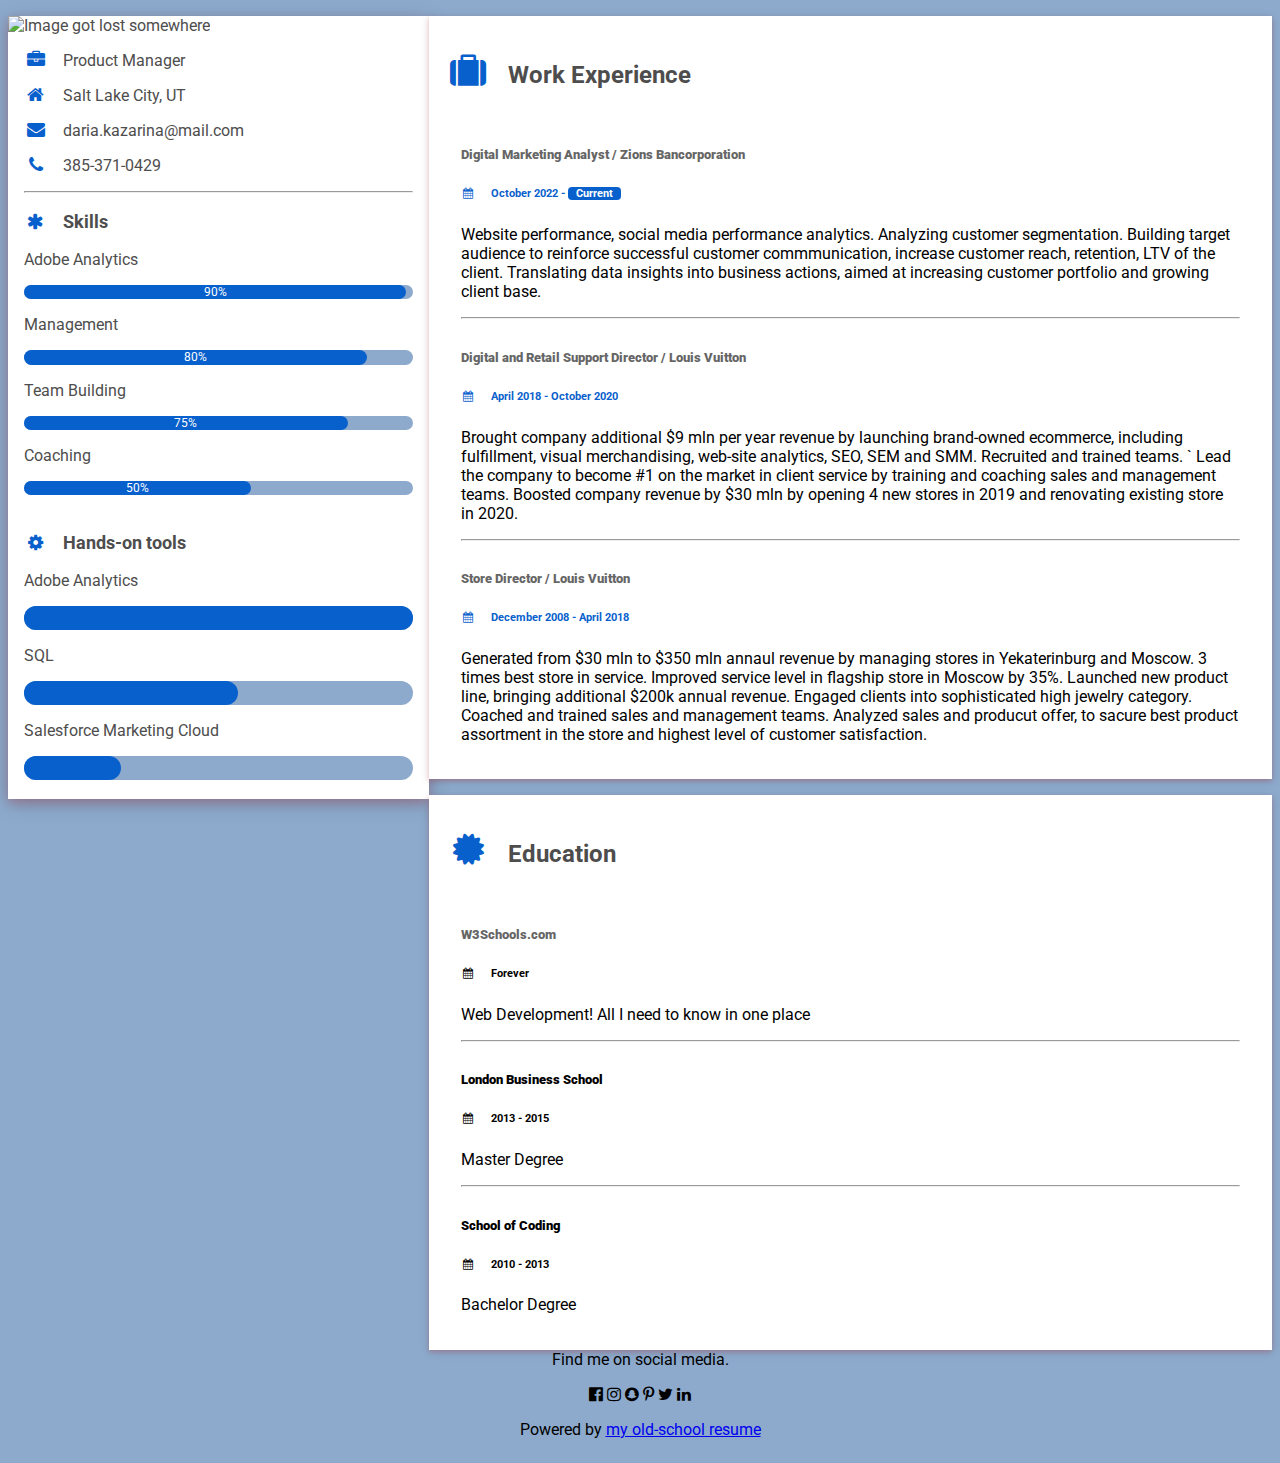
==== index.html @ 9529e6a9 "Rename Resume_DK.html to index.html" ====
<!DOCTYPE html>
<html>

<head>
  <title>Daria Kazarina Resume</title>
  <meta charset="UTF-8">
  <meta name="viewport" content="width=device-width, initial-scale=1">
  <!-- <link rel="stylesheet" href="https://www.w3schools.com/w3css/4/w3.css"> -->
  <link rel="stylesheet" href="test.css">
  <!-- <link rel="stylesheet" href="Resume_DK_style.css"> -->
  <link rel="preconnect" href="https://fonts.googleapis.com">
  <link rel="preconnect" href="https://fonts.gstatic.com" crossorigin>
  <link href="https://fonts.googleapis.com/css2?family=Roboto&family=Tilt+Warp&display=swap" rel="stylesheet">
  <link rel="stylesheet" href="https://cdnjs.cloudflare.com/ajax/libs/font-awesome/4.7.0/css/font-awesome.min.css">
  <style>
    html,
    body,
    h1,
    h2,
    h3,
    h4,
    h5,
    h6 {
      font-family: "Roboto", sans-serif
    }
  </style>
</head>

<body class="dk-light-grey">

  <!-- Page Container -->
  <div class="dk-content dk-margin-top" style="max-width:1400px;">

    <!-- The Grid -->
    <div class="dk-row-padding">

      <!-- Left Column -->
      <div class="dk-third">

        <div class="dk-white dk-text-grey dk-card-4">
          <div class="dk-display-container">
            <img src="IMG_7464.jpg" style="width:100%" alt="Image got lost somewhere">
            <div class="dk-display-bottomleft dk-container">
              <h2 class='header'> Daria Kazarina</h2>
            </div>
          </div>
          <div class="dk-container">
            <p><i class="fa fa-briefcase fa-fw dk-margin-right dk-large dk-text-blue"></i>Product Manager</p>
            <p><i class="fa fa-home fa-fw dk-margin-right dk-large dk-text-blue"></i>Salt Lake City, UT</p>
            <p><i class="fa fa-envelope fa-fw dk-margin-right dk-large dk-text-blue"></i>daria.kazarina@mail.com</p>
            <p><i class="fa fa-phone fa-fw dk-margin-right dk-large dk-text-blue"></i>385-371-0429</p>
            <hr>

            <p class="dk-large"><b><i class="fa fa-asterisk fa-fw dk-margin-right dk-text-blue"></i>Skills</b></p>
            <p>Adobe Analytics</p>
            <div class="dk-light-grey dk-round-xlarge dk-small">
              <div class="dk-container dk-center dk-round-xlarge dk-blue" style="width:90%">90%</div>
            </div>
            <p>Management</p>
            <div class="dk-light-grey dk-round-xlarge dk-small">
              <div class="dk-container dk-center dk-round-xlarge dk-blue" style="width:80%">
                <div class="dk-center dk-text-white">80%</div>
              </div>
            </div>
            <p>Team Building</p>
            <div class="dk-light-grey dk-round-xlarge dk-small">
              <div class="dk-container dk-center dk-round-xlarge dk-blue" style="width:75%">75%</div>
            </div>
            <p>Coaching</p>
            <div class="dk-light-grey dk-round-xlarge dk-small">
              <div class="dk-container dk-center dk-round-xlarge dk-blue" style="width:50%">50%</div>
            </div>
            <br>

            <p class="dk-large"><b><i class="fa fa-gear fa-fw dk-margin-right dk-text-blue"></i>Hands-on tools</b></p>
            <p>Adobe Analytics</p>
            <div class="dk-light-grey dk-round-xlarge">
              <div class="dk-round-xlarge dk-blue" style="height:24px;width:100%"></div>
            </div>
            <p>SQL</p>
            <div class="dk-light-grey dk-round-xlarge">
              <div class="dk-round-xlarge dk-blue" style="height:24px;width:55%"></div>
            </div>
            <p>Salesforce Marketing Cloud</p>
            <div class="dk-light-grey dk-round-xlarge">
              <div class="dk-round-xlarge dk-blue" style="height:24px;width:25%"></div>
            </div>
            <br>
          </div>
        </div><br>

        <!-- End Left Column -->
      </div>

      <!-- Right Column -->
      <div class="dk-twothird">

        <div class="dk-container dk-card dk-white dk-margin-bottom">
          <h2 class="dk-text-grey dk-padding-16">
            <i class="fa fa-suitcase fa-fw dk-margin-right dk-xxlarge dk-text-blue"></i>Work Experience</h2>
          <div class="dk-container">
            <h5 class="dk-opacity"><b>Digital Marketing Analyst / Zions Bancorporation</b></h5>
            <h6 class="dk-text-blue"><i class="fa fa-calendar fa-fw dk-margin-right"></i>October 2022 - <span
                class="dk-tag dk-blue dk-round">Current</span></h6>
            <p>Website performance, social media performance analytics. Analyzing customer segmentation. Building target audience
              to reinforce successful customer commmunication, increase customer reach, retention, LTV of the client. Translating
              data insights into business actions, aimed at increasing customer portfolio and growing client base. 
            </p>
            <hr>
          </div>
          <div class="dk-container">
            <h5 class="dk-opacity"><b>Digital and Retail Support Director / Louis Vuitton</b></h5>
            <h6 class="dk-text-blue"><i class="fa fa-calendar fa-fw dk-margin-right"></i>April 2018 - October 2020</h6>
            <p> Brought company additional $9 mln per year revenue by launching brand-owned ecommerce, including fulfillment, 
              visual merchandising, web-site analytics, SEO, SEM and SMM. Recruited and trained teams. `
              Lead the company to become #1 on the market in client service by training and coaching sales and management teams.
              Boosted company revenue by $30 mln by opening 4 new stores in 2019 and renovating existing store in 2020. 
          </p>
            <hr>
          </div>
          <div class="dk-container">
            <h5 class="dk-opacity"><b>Store Director / Louis Vuitton </b></h5>
            <h6 class="dk-text-blue"><i class="fa fa-calendar fa-fw dk-margin-right"></i>December 2008 - April 2018 </h6>
            <p> Generated from $30 mln to $350 mln annaul revenue by managing stores in Yekaterinburg and Moscow. 
              3 times best store in service. Improved service level in flagship store in Moscow by 35%. Launched new product line, 
            bringing additional $200k annual revenue. Engaged clients into sophisticated high jewelry category. Coached and 
          trained sales and management teams. Analyzed sales and producut offer, to sacure best product assortment in the store 
        and highest level of customer satisfaction. </p><br>
          </div>
        </div>

        <div class="dk-container dk-card dk-white">
          <h2 class="dk-text-grey dk-padding-16"><i
              class="fa fa-certificate fa-fw dk-margin-right dk-xxlarge dk-text-blue"></i>Education</h2>
          <div class="dk-container">
            <h5 class="dk-opacity"><b>W3Schools.com</b></h5>
            <h6 class="w3-text-teal"><i class="fa fa-calendar fa-fw dk-margin-right"></i>Forever</h6>
            <p>Web Development! All I need to know in one place</p>
            <hr>
          </div>
          <div class="dk-container">
            <h5 class="w3-opacity"><b>London Business School</b></h5>
            <h6 class="w3-text-teal"><i class="fa fa-calendar fa-fw dk-margin-right"></i>2013 - 2015</h6>
            <p>Master Degree</p>
            <hr>
          </div>
          <div class="dk-container">
            <h5 class="w3-opacity"><b>School of Coding</b></h5>
            <h6 class="w3-text-teal"><i class="fa fa-calendar fa-fw dk-margin-right"></i>2010 - 2013</h6>
            <p>Bachelor Degree</p><br>
          </div>
        </div>

        <!-- End Right Column -->
      </div>

      <!-- End Grid -->
    </div>

    <!-- End Page Container -->
  </div>

  <footer class="dk-container w3-teal dk-center w3-margin-top">
    <p>Find me on social media.</p>
    <i class="fa fa-facebook-official w3-hover-opacity"></i>
    <i class="fa fa-instagram w3-hover-opacity"></i>
    <i class="fa fa-snapchat w3-hover-opacity"></i>
    <i class="fa fa-pinterest-p w3-hover-opacity"></i>
    <i class="fa fa-twitter w3-hover-opacity"></i>
    <i class="fa fa-linkedin w3-hover-opacity"></i>
    <p>Powered by <a href="https://www.w3schools.com/w3css/default.asp" target="_blank">my old-school resume</a></p>
  </footer>

</body>

</html>
---- test.css ----
.header {
    font-family: 'Tilt Warp','Roboto', sans-serif;
    color: rgb(176, 11, 11);
    font-size: 40px;
    font-style: normal;
}

.dk-display-container {
    position: relative
}

.dk-third {
    float: left;
    width: 100%}

.dk-third {
        width: 33.33333%
    }

.dk-content {
        margin-left: auto;
        margin-right: auto
    }
.dk-display-bottomleft {
        position: absolute;
        left: 0;
        bottom: 0
    }

.dk-row-padding,
.dk-row-padding>.w3-half,
.dk-row-padding>.dk-third,
.dk-row-padding>.dk-twothird,
.dk-row-padding>.w3-threequarter,
.dk-row-padding>.w3-quarter,
.dk-row-padding>.w3-col  {
    padding: o 8px;
}
.dk-container {
    padding: 0.01em 16px
}
.dk-card-4 {
    box-shadow: 0px 4px 10px 0 rgba(227, 6, 6, 0.2), 0 4px 20px 0 rgba(0, 0, 0, 0.19)
}
.dk-margin-top {
    margin-top: 16px !important
}
.dk-white {
    color: #000 !important;
    background-color: #fff !important
}
.dk-light-grey {
    color: #000 !important;
    background-color: #8daacd !important
    
}
.dk-text-black {
    color: rgb(226, 19, 19) !important
}
.dk-text-grey {
    color: #4e4d4d !important
}
.dk-margin-right {
    margin-right: 16px !important
}
.dk-large {
    font-size: 18px !important
}
.dk-text-blue {
    color: #0860cc !important
}
.dk-round-xlarge {
    border-radius: 16px
}
.dk-small {
    font-size: 12px !important
}
.dk-center {
    text-align: center !important
}
.dk-blue {
    color: #fff !important;
    background-color: #0860cc !important
}
.dk-text-white {
    color: #fff !important
}

.dk-twothird  {
    float: left;
    width: 100%
}
.dk-twothird {
    width: 66.66666%
}

.dk-card {
    box-shadow: 0 2px 5px 0 rgba(227, 6, 6, 0.2), 0 2px 10px 0 rgba(0, 0, 0, 0.12)
}
.dk-margin-bottom {
    margin-bottom: 16px !important
}
.dk-padding-16 {
    padding-top: 16px !important;
    padding-bottom: 16px !important
}
.dk-xxlarge {
    font-size: 36px !important
}
.dk-opacity,
.dk-hover-opacity:hover {
    opacity: 0.60
}

.dk-tag {
    background-color: #000;
    color: #fff;
    display: inline-block;
    padding-left: 8px;
    padding-right: 8px;
    text-align: center
}

.dk-round {
    border-radius: 4px
}
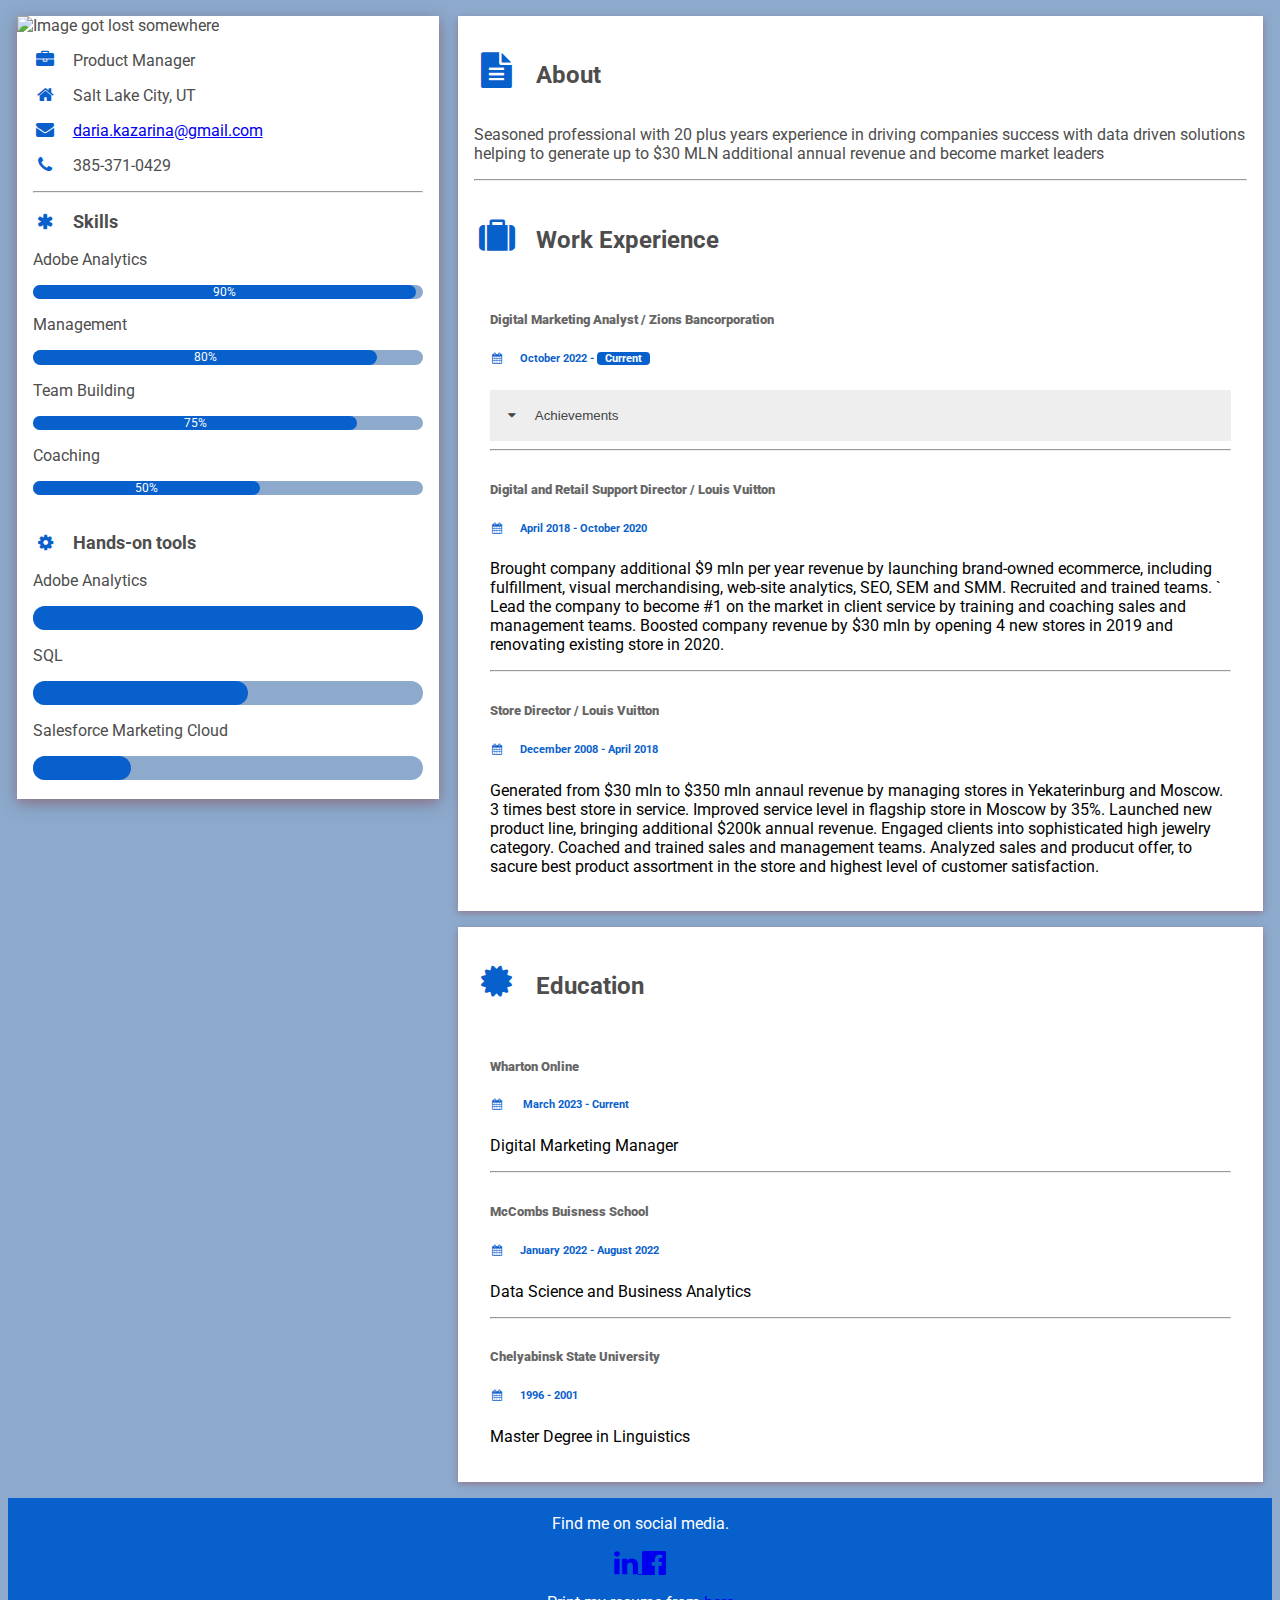
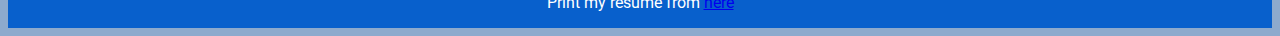
==== commit e9fe2ad6: "Add files via upload" ====
--- a/index.html
+++ b/index.html
@@ -1,153 +1,284 @@
 <!DOCTYPE html>
 <html>
-
-<head>
-  <title>Daria Kazarina Resume</title>
-  <meta charset="UTF-8">
-  <meta name="viewport" content="width=device-width, initial-scale=1">
-  <!-- <link rel="stylesheet" href="https://www.w3schools.com/w3css/4/w3.css"> -->
-  <link rel="stylesheet" href="test.css">
-  <!-- <link rel="stylesheet" href="Resume_DK_style.css"> -->
-  <link rel="preconnect" href="https://fonts.googleapis.com">
-  <link rel="preconnect" href="https://fonts.gstatic.com" crossorigin>
-  <link href="https://fonts.googleapis.com/css2?family=Roboto&family=Tilt+Warp&display=swap" rel="stylesheet">
-  <link rel="stylesheet" href="https://cdnjs.cloudflare.com/ajax/libs/font-awesome/4.7.0/css/font-awesome.min.css">
-  <style>
-    html,
-    body,
-    h1,
-    h2,
-    h3,
-    h4,
-    h5,
-    h6 {
-      font-family: "Roboto", sans-serif
-    }
-  </style>
-</head>
-
-<body class="dk-light-grey">
-
-  <!-- Page Container -->
-  <div class="dk-content dk-margin-top" style="max-width:1400px;">
-
-    <!-- The Grid -->
-    <div class="dk-row-padding">
-
+  <head>
+    <title>Daria Kazarina Resume</title>
+    <!-- <link rel="apple-touch-icon" sizes="180x180" href="/apple-touch-icon.png"> -->
+    <link rel="icon" type="image/x-icon" href="apple-touch-icon.png" />
+    <!-- <link rel="icon" type="image/x-icon" sizes="16x16" href="/favicon-16x16.png"> -->
+    <!-- <link rel="manifest" href="/site.webmanifest"> -->
+    <meta charset="UTF-8" />
+    <meta name="viewport" content="width=device-width, initial-scale=1" />
+    <link rel="stylesheet" href="test.css" />
+    <link rel="preconnect" href="https://fonts.googleapis.com" />
+    <link rel="preconnect" href="https://fonts.gstatic.com" crossorigin />
+    <link
+      href="https://fonts.googleapis.com/css2?family=Roboto&family=Tilt+Warp&display=swap"
+      rel="stylesheet"
+    />
+    <link
+      rel="stylesheet"
+      href="https://cdnjs.cloudflare.com/ajax/libs/font-awesome/4.7.0/css/font-awesome.min.css"
+    />
+    <style>
+      html,
+      body,
+      h1,
+      h2,
+      h3,
+      h4,
+      h5,
+      h6 {
+        font-family: "Roboto", sans-serif;
+      }
+    </style>
+  </head>
+
+  <body class="dk-light-grey">
+    <!-- Page Container -->
+    <div class="dk-content dk-margin-top dk-page-style">
+      <!-- The Grid -->
+      <!-- <div class="dk-row-padding"> -->
       <!-- Left Column -->
       <div class="dk-third">
-
         <div class="dk-white dk-text-grey dk-card-4">
           <div class="dk-display-container">
-            <img src="IMG_7464.jpg" style="width:100%" alt="Image got lost somewhere">
+            <img
+              src="IMG_7464.jpg"
+              style="width: 100%"
+              alt="Image got lost somewhere"
+            />
             <div class="dk-display-bottomleft dk-container">
-              <h2 class='header'> Daria Kazarina</h2>
-            </div>
-          </div>
-          <div class="dk-container">
-            <p><i class="fa fa-briefcase fa-fw dk-margin-right dk-large dk-text-blue"></i>Product Manager</p>
-            <p><i class="fa fa-home fa-fw dk-margin-right dk-large dk-text-blue"></i>Salt Lake City, UT</p>
-            <p><i class="fa fa-envelope fa-fw dk-margin-right dk-large dk-text-blue"></i>daria.kazarina@mail.com</p>
-            <p><i class="fa fa-phone fa-fw dk-margin-right dk-large dk-text-blue"></i>385-371-0429</p>
-            <hr>
-
-            <p class="dk-large"><b><i class="fa fa-asterisk fa-fw dk-margin-right dk-text-blue"></i>Skills</b></p>
+              <h2 class="header">Daria Kazarina</h2>
+            </div>
+          </div>
+          <div class="dk-container">
+            <p>
+              <i
+                class="fa fa-briefcase fa-fw dk-margin-right dk-large dk-text-blue"
+              ></i
+              >Product Manager
+            </p>
+            <p>
+              <i
+                class="fa fa-home fa-fw dk-margin-right dk-large dk-text-blue"
+              ></i
+              >Salt Lake City, UT
+            </p>
+            <p>
+              <a href="mailto:daria.kazarina@gmail.com">
+              <i
+                class="fa fa-envelope fa-fw dk-margin-right dk-large dk-text-blue"
+              ></i
+              >daria.kazarina@gmail.com
+              </a>
+            </p>
+            <p>
+              <i
+                class="fa fa-phone fa-fw dk-margin-right dk-large dk-text-blue"
+              ></i
+              >385-371-0429
+            </p>
+            <hr />
+
+            <p class="dk-large">
+              <b
+                ><i
+                  class="fa fa-asterisk fa-fw dk-margin-right dk-text-blue"
+                ></i
+                >Skills</b
+              >
+            </p>
             <p>Adobe Analytics</p>
             <div class="dk-light-grey dk-round-xlarge dk-small">
-              <div class="dk-container dk-center dk-round-xlarge dk-blue" style="width:90%">90%</div>
+              <div
+                class="dk-container dk-center dk-round-xlarge dk-blue"
+                style="width: 90%"
+              >
+                90%
+              </div>
             </div>
             <p>Management</p>
             <div class="dk-light-grey dk-round-xlarge dk-small">
-              <div class="dk-container dk-center dk-round-xlarge dk-blue" style="width:80%">
+              <div
+                class="dk-container dk-center dk-round-xlarge dk-blue"
+                style="width: 80%"
+              >
                 <div class="dk-center dk-text-white">80%</div>
               </div>
             </div>
             <p>Team Building</p>
             <div class="dk-light-grey dk-round-xlarge dk-small">
-              <div class="dk-container dk-center dk-round-xlarge dk-blue" style="width:75%">75%</div>
+              <div
+                class="dk-container dk-center dk-round-xlarge dk-blue"
+                style="width: 75%"
+              >
+                75%
+              </div>
             </div>
             <p>Coaching</p>
             <div class="dk-light-grey dk-round-xlarge dk-small">
-              <div class="dk-container dk-center dk-round-xlarge dk-blue" style="width:50%">50%</div>
-            </div>
-            <br>
-
-            <p class="dk-large"><b><i class="fa fa-gear fa-fw dk-margin-right dk-text-blue"></i>Hands-on tools</b></p>
+              <div
+                class="dk-container dk-center dk-round-xlarge dk-blue"
+                style="width: 50%"
+              >
+                50%
+              </div>
+            </div>
+            <br />
+
+            <p class="dk-large">
+              <b
+                ><i class="fa fa-gear fa-fw dk-margin-right dk-text-blue"></i
+                >Hands-on tools</b
+              >
+            </p>
             <p>Adobe Analytics</p>
             <div class="dk-light-grey dk-round-xlarge">
-              <div class="dk-round-xlarge dk-blue" style="height:24px;width:100%"></div>
+              <div
+                class="dk-round-xlarge dk-blue"
+                style="height: 24px; width: 100%"
+              ></div>
             </div>
             <p>SQL</p>
             <div class="dk-light-grey dk-round-xlarge">
-              <div class="dk-round-xlarge dk-blue" style="height:24px;width:55%"></div>
+              <div
+                class="dk-round-xlarge dk-blue"
+                style="height: 24px; width: 55%"
+              ></div>
             </div>
             <p>Salesforce Marketing Cloud</p>
             <div class="dk-light-grey dk-round-xlarge">
-              <div class="dk-round-xlarge dk-blue" style="height:24px;width:25%"></div>
-            </div>
-            <br>
-          </div>
-        </div><br>
+              <div
+                class="dk-round-xlarge dk-blue"
+                style="height: 24px; width: 25%"
+              ></div>
+            </div>
+            <br />
+          </div>
+        </div>
+        <br />
 
         <!-- End Left Column -->
       </div>
 
       <!-- Right Column -->
       <div class="dk-twothird">
-
         <div class="dk-container dk-card dk-white dk-margin-bottom">
           <h2 class="dk-text-grey dk-padding-16">
-            <i class="fa fa-suitcase fa-fw dk-margin-right dk-xxlarge dk-text-blue"></i>Work Experience</h2>
-          <div class="dk-container">
-            <h5 class="dk-opacity"><b>Digital Marketing Analyst / Zions Bancorporation</b></h5>
-            <h6 class="dk-text-blue"><i class="fa fa-calendar fa-fw dk-margin-right"></i>October 2022 - <span
-                class="dk-tag dk-blue dk-round">Current</span></h6>
-            <p>Website performance, social media performance analytics. Analyzing customer segmentation. Building target audience
-              to reinforce successful customer commmunication, increase customer reach, retention, LTV of the client. Translating
-              data insights into business actions, aimed at increasing customer portfolio and growing client base. 
-            </p>
-            <hr>
-          </div>
-          <div class="dk-container">
-            <h5 class="dk-opacity"><b>Digital and Retail Support Director / Louis Vuitton</b></h5>
-            <h6 class="dk-text-blue"><i class="fa fa-calendar fa-fw dk-margin-right"></i>April 2018 - October 2020</h6>
-            <p> Brought company additional $9 mln per year revenue by launching brand-owned ecommerce, including fulfillment, 
-              visual merchandising, web-site analytics, SEO, SEM and SMM. Recruited and trained teams. `
-              Lead the company to become #1 on the market in client service by training and coaching sales and management teams.
-              Boosted company revenue by $30 mln by opening 4 new stores in 2019 and renovating existing store in 2020. 
+            <i
+              class="fa fa-file-text fa-fw dk-margin-right dk-xxlarge dk-text-blue"
+            ></i
+            >About
+          </h2>
+          <p class="dk-text-grey">
+            Seasoned professional with 20 plus years experience in driving
+            companies success with data driven solutions helping to generate up
+            to $30 MLN additional annual revenue and become market leaders
           </p>
-            <hr>
+          <hr />
+          <h2 class="dk-text-grey dk-padding-16">
+            <i
+              class="fa fa-suitcase fa-fw dk-margin-right dk-xxlarge dk-text-blue"
+            ></i
+            >Work Experience
+          </h2>
+          <div class="dk-container">
+            <h5 class="dk-opacity">
+              <b>Digital Marketing Analyst / Zions Bancorporation</b>
+            </h5>
+            <h6 class="dk-text-blue">
+              <i class="fa fa-calendar fa-fw dk-margin-right"></i>October 2022 -
+              <span class="dk-tag dk-blue dk-round">Current</span>
+            </h6>
+            <div class="accordion-wrapper">
+              <button class="accordion">
+                <i class="fa fa-caret-down dk-margin-right"></i>
+                Achievements
+              </button>
+              <div class="panel">
+                <p>
+                  Website performance, social media performance analytics.
+                  Analyzing customer segmentation. Building target audience to
+                  reinforce successful customer commmunication, increase
+                  customer reach, retention, LTV of the client. Translating data
+                  insights into business actions, aimed at increasing customer
+                  portfolio and growing client base.
+                </p>
+              </div>
+            </div>
+            <hr />
+          </div>
+          <div class="dk-container">
+            <h5 class="dk-opacity">
+              <b>Digital and Retail Support Director / Louis Vuitton</b>
+            </h5>
+            <h6 class="dk-text-blue">
+              <i class="fa fa-calendar fa-fw dk-margin-right"></i>April 2018 -
+              October 2020
+            </h6>
+            <p>
+              Brought company additional $9 mln per year revenue by launching
+              brand-owned ecommerce, including fulfillment, visual
+              merchandising, web-site analytics, SEO, SEM and SMM. Recruited and
+              trained teams. ` Lead the company to become #1 on the market in
+              client service by training and coaching sales and management
+              teams. Boosted company revenue by $30 mln by opening 4 new stores
+              in 2019 and renovating existing store in 2020.
+            </p>
+            <hr />
           </div>
           <div class="dk-container">
             <h5 class="dk-opacity"><b>Store Director / Louis Vuitton </b></h5>
-            <h6 class="dk-text-blue"><i class="fa fa-calendar fa-fw dk-margin-right"></i>December 2008 - April 2018 </h6>
-            <p> Generated from $30 mln to $350 mln annaul revenue by managing stores in Yekaterinburg and Moscow. 
-              3 times best store in service. Improved service level in flagship store in Moscow by 35%. Launched new product line, 
-            bringing additional $200k annual revenue. Engaged clients into sophisticated high jewelry category. Coached and 
-          trained sales and management teams. Analyzed sales and producut offer, to sacure best product assortment in the store 
-        and highest level of customer satisfaction. </p><br>
+            <h6 class="dk-text-blue">
+              <i class="fa fa-calendar fa-fw dk-margin-right"></i>December 2008
+              - April 2018
+            </h6>
+            <p>
+              Generated from $30 mln to $350 mln annaul revenue by managing
+              stores in Yekaterinburg and Moscow. 3 times best store in service.
+              Improved service level in flagship store in Moscow by 35%.
+              Launched new product line, bringing additional $200k annual
+              revenue. Engaged clients into sophisticated high jewelry category.
+              Coached and trained sales and management teams. Analyzed sales and
+              producut offer, to sacure best product assortment in the store and
+              highest level of customer satisfaction.
+            </p>
+            <br />
           </div>
         </div>
 
         <div class="dk-container dk-card dk-white">
-          <h2 class="dk-text-grey dk-padding-16"><i
-              class="fa fa-certificate fa-fw dk-margin-right dk-xxlarge dk-text-blue"></i>Education</h2>
-          <div class="dk-container">
-            <h5 class="dk-opacity"><b>W3Schools.com</b></h5>
-            <h6 class="w3-text-teal"><i class="fa fa-calendar fa-fw dk-margin-right"></i>Forever</h6>
-            <p>Web Development! All I need to know in one place</p>
-            <hr>
-          </div>
-          <div class="dk-container">
-            <h5 class="w3-opacity"><b>London Business School</b></h5>
-            <h6 class="w3-text-teal"><i class="fa fa-calendar fa-fw dk-margin-right"></i>2013 - 2015</h6>
-            <p>Master Degree</p>
-            <hr>
-          </div>
-          <div class="dk-container">
-            <h5 class="w3-opacity"><b>School of Coding</b></h5>
-            <h6 class="w3-text-teal"><i class="fa fa-calendar fa-fw dk-margin-right"></i>2010 - 2013</h6>
-            <p>Bachelor Degree</p><br>
+          <h2 class="dk-text-grey dk-padding-16">
+            <i
+              class="fa fa-certificate fa-fw dk-margin-right dk-xxlarge dk-text-blue"
+            ></i
+            >Education
+          </h2>
+          <div class="dk-container">
+            <h5 class="dk-opacity"><b>Wharton Online</b></h5>
+            <h6 class="dk-text-blue">
+              <i class="fa fa-calendar fa-fw dk-margin-right"></i> March 2023 -
+              Current
+            </h6>
+            <p>Digital Marketing Manager</p>
+            <hr />
+          </div>
+          <div class="dk-container">
+            <h5 class="dk-opacity"><b>McCombs Buisness School </b></h5>
+            <h6 class="dk-text-blue">
+              <i class="fa fa-calendar fa-fw dk-margin-right"></i>January 2022 -
+              August 2022
+            </h6>
+            <p>Data Science and Business Analytics</p>
+            <hr />
+          </div>
+          <div class="dk-container">
+            <h5 class="dk-opacity"><b>Chelyabinsk State University</b></h5>
+            <h6 class="dk-text-blue">
+              <i class="fa fa-calendar fa-fw dk-margin-right"></i>1996 - 2001
+            </h6>
+            <p>Master Degree in Linguistics</p>
+            <br />
           </div>
         </div>
 
@@ -155,22 +286,25 @@
       </div>
 
       <!-- End Grid -->
+      <!-- </div> -->
+
+      <!-- End Page Container -->
     </div>
-
-    <!-- End Page Container -->
-  </div>
-
-  <footer class="dk-container w3-teal dk-center w3-margin-top">
-    <p>Find me on social media.</p>
-    <i class="fa fa-facebook-official w3-hover-opacity"></i>
-    <i class="fa fa-instagram w3-hover-opacity"></i>
-    <i class="fa fa-snapchat w3-hover-opacity"></i>
-    <i class="fa fa-pinterest-p w3-hover-opacity"></i>
-    <i class="fa fa-twitter w3-hover-opacity"></i>
-    <i class="fa fa-linkedin w3-hover-opacity"></i>
-    <p>Powered by <a href="https://www.w3schools.com/w3css/default.asp" target="_blank">my old-school resume</a></p>
-  </footer>
-
-</body>
-
+    <footer class="dk-container dk-blue dk-center dk-margin-top">
+      <p>Find me on social media.</p>
+      <a href="https://www.linkedin.com/in/daria-kazarina/">
+        <i class="fa fa-linkedin dk-hover-opacity dk-xlarge"></i>
+      </a>
+      <a href="https://www.facebook.com/daria.kazarina.7/">
+        <i class="fa fa-facebook-official dk-hover-opacity dk-xlarge"></i>
+      </a>
+      <p>
+        Print my resume from
+        <a href="https://www.w3schools.com/w3css/default.asp" target="_blank"
+          >here</a
+        >
+      </p>
+    </footer>
+    <script src="script.js"></script>
+  </body>
 </html>
--- a/test.css
+++ b/test.css
@@ -10,9 +10,6 @@
     position: relative
 }
 
-.dk-third {
-    float: left;
-    width: 100%}
 
 .dk-third {
         width: 33.33333%
@@ -22,6 +19,11 @@
         margin-left: auto;
         margin-right: auto
     }
+
+.dk.content    {
+        max-width: 980px
+    }
+
 .dk-display-bottomleft {
         position: absolute;
         left: 0;
@@ -35,7 +37,7 @@
 .dk-row-padding>.w3-threequarter,
 .dk-row-padding>.w3-quarter,
 .dk-row-padding>.w3-col  {
-    padding: o 8px;
+    padding: 0 8px;
 }
 .dk-container {
     padding: 0.01em 16px
@@ -87,12 +89,8 @@
     color: #fff !important
 }
 
-.dk-twothird  {
-    float: left;
-    width: 100%
-}
 .dk-twothird {
-    width: 66.66666%
+    width: 63.66666%
 }
 
 .dk-card {
@@ -124,4 +122,49 @@
 
 .dk-round {
     border-radius: 4px
-}+}
+
+.dk-display-container:hover .dk-display-hover {
+    display: block
+}
+
+.dk-display-container:hover span.dk-display-hover {
+    display: inline-block
+}
+
+.dk-page-style {
+    max-width: 1400px; 
+    display: flex; 
+    justify-content: space-around
+}
+.dk-margin-top {
+    margin-top: 16px !important
+}
+.dk-xlarge {
+    font-size: 28px !important
+}
+/* Style the buttons that are used to open and close the accordion panel */
+.accordion {
+    background-color: #eee;
+    color: #444;
+    cursor: pointer;
+    padding: 18px;
+    width: 100%;
+    text-align: left;
+    border: none;
+    outline: none;
+    transition: 0.4s;
+  }
+  
+  /* Add a background color to the button if it is clicked on (add the .active class with JS), and when you move the mouse over it (hover) */
+  .active, .accordion:hover {
+    background-color: #ccc;
+  }
+  
+  /* Style the accordion panel. Note: hidden by default */
+  .panel {
+    padding: 0 18px;
+    background-color: white;
+    display: none;
+    overflow: hidden;
+  }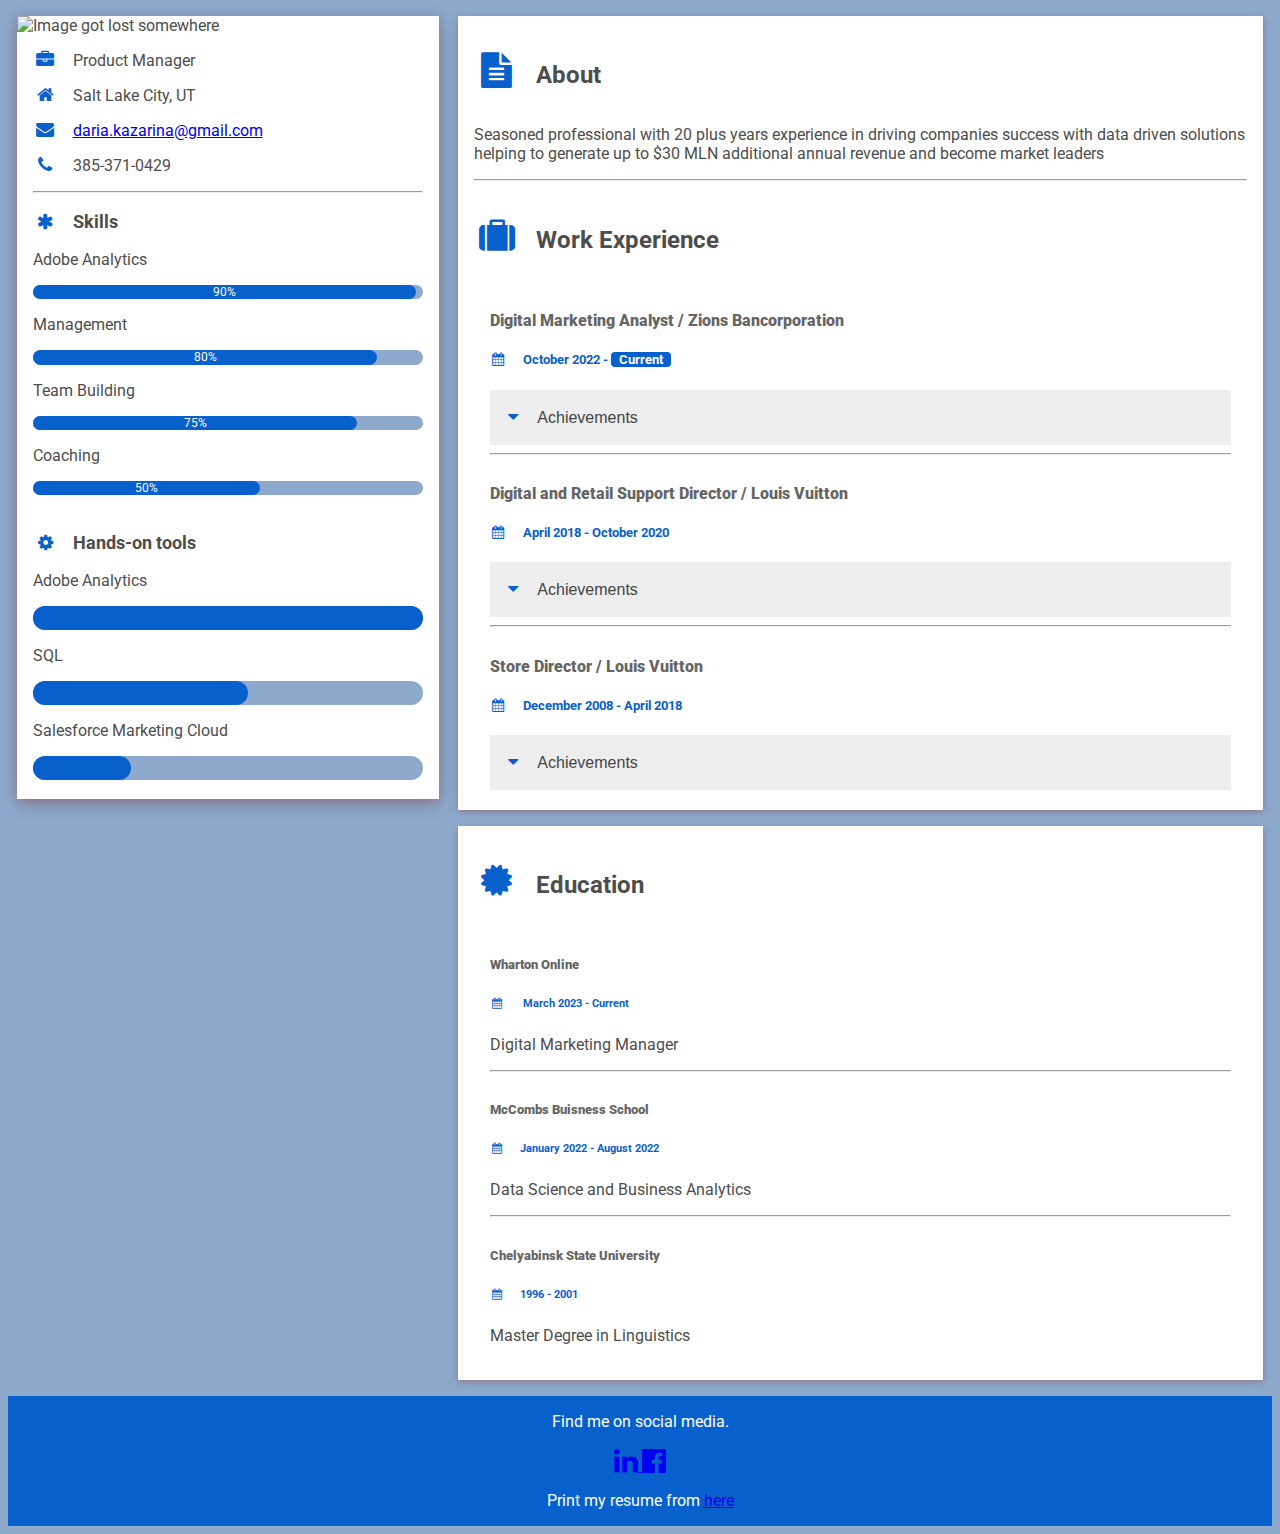
==== commit fc2e97e9: "Add files via upload" ====
--- a/index.html
+++ b/index.html
@@ -8,7 +8,7 @@
     <!-- <link rel="manifest" href="/site.webmanifest"> -->
     <meta charset="UTF-8" />
     <meta name="viewport" content="width=device-width, initial-scale=1" />
-    <link rel="stylesheet" href="test.css" />
+    <link rel="stylesheet" href="style.css" />
     <link rel="preconnect" href="https://fonts.googleapis.com" />
     <link rel="preconnect" href="https://fonts.gstatic.com" crossorigin />
     <link
@@ -183,20 +183,20 @@
             >Work Experience
           </h2>
           <div class="dk-container">
-            <h5 class="dk-opacity">
+            <h4 class="dk-opacity">
               <b>Digital Marketing Analyst / Zions Bancorporation</b>
-            </h5>
-            <h6 class="dk-text-blue">
+            </h4>
+            <h5 class="dk-text-blue">
               <i class="fa fa-calendar fa-fw dk-margin-right"></i>October 2022 -
               <span class="dk-tag dk-blue dk-round">Current</span>
-            </h6>
+            </h5>
             <div class="accordion-wrapper">
-              <button class="accordion">
-                <i class="fa fa-caret-down dk-margin-right"></i>
+              <button class="accordion dk-medium">
+                <i class="fa fa-caret-down dk-margin-right dk-text-blue dk-large"></i>
                 Achievements
               </button>
               <div class="panel">
-                <p>
+                <p class="dk-text-grey">
                   Website performance, social media performance analytics.
                   Analyzing customer segmentation. Building target audience to
                   reinforce successful customer commmunication, increase
@@ -209,31 +209,45 @@
             <hr />
           </div>
           <div class="dk-container">
-            <h5 class="dk-opacity">
+            <h4 class="dk-opacity">
               <b>Digital and Retail Support Director / Louis Vuitton</b>
-            </h5>
-            <h6 class="dk-text-blue">
+            </h4>
+            <h5 class="dk-text-blue">
               <i class="fa fa-calendar fa-fw dk-margin-right"></i>April 2018 -
               October 2020
-            </h6>
-            <p>
+            </h5>
+            <div class="accordion-wrapper">
+              <button class="accordion dk-medium">
+                <i class="fa fa-caret-down dk-margin-right dk-text-blue dk-large"></i>
+                Achievements
+              </button>
+              <div class="panel">
+            <p class="dk-text-grey">
               Brought company additional $9 mln per year revenue by launching
               brand-owned ecommerce, including fulfillment, visual
               merchandising, web-site analytics, SEO, SEM and SMM. Recruited and
-              trained teams. ` Lead the company to become #1 on the market in
+              trained teams. Lead the company to become #1 on the market in
               client service by training and coaching sales and management
               teams. Boosted company revenue by $30 mln by opening 4 new stores
               in 2019 and renovating existing store in 2020.
             </p>
-            <hr />
-          </div>
-          <div class="dk-container">
-            <h5 class="dk-opacity"><b>Store Director / Louis Vuitton </b></h5>
-            <h6 class="dk-text-blue">
+            </div>
+            </div>
+            <hr />
+          </div>
+          <div class="dk-container">
+            <h4 class="dk-opacity"><b>Store Director / Louis Vuitton </b></h4>
+            <h5 class="dk-text-blue">
               <i class="fa fa-calendar fa-fw dk-margin-right"></i>December 2008
               - April 2018
-            </h6>
-            <p>
+            </h5>
+            <div class="accordion-wrapper">
+              <button class="accordion dk-medium">
+                <i class="fa fa-caret-down dk-margin-right dk-text-blue dk-large"></i>
+                Achievements
+              </button>
+              <div class="panel">
+            <p class="dk-text-grey">
               Generated from $30 mln to $350 mln annaul revenue by managing
               stores in Yekaterinburg and Moscow. 3 times best store in service.
               Improved service level in flagship store in Moscow by 35%.
@@ -243,6 +257,8 @@
               producut offer, to sacure best product assortment in the store and
               highest level of customer satisfaction.
             </p>
+            </div>
+            </div>
             <br />
           </div>
         </div>
@@ -251,16 +267,16 @@
           <h2 class="dk-text-grey dk-padding-16">
             <i
               class="fa fa-certificate fa-fw dk-margin-right dk-xxlarge dk-text-blue"
-            ></i
+            ></i 
             >Education
           </h2>
           <div class="dk-container">
-            <h5 class="dk-opacity"><b>Wharton Online</b></h5>
+            <h5 class="dk-opacity"><b></i>Wharton Online</b></h5>
             <h6 class="dk-text-blue">
               <i class="fa fa-calendar fa-fw dk-margin-right"></i> March 2023 -
               Current
             </h6>
-            <p>Digital Marketing Manager</p>
+            <p class="dk-text-grey">Digital Marketing Manager</p>
             <hr />
           </div>
           <div class="dk-container">
@@ -269,7 +285,7 @@
               <i class="fa fa-calendar fa-fw dk-margin-right"></i>January 2022 -
               August 2022
             </h6>
-            <p>Data Science and Business Analytics</p>
+            <p class="dk-text-grey">Data Science and Business Analytics</p>
             <hr />
           </div>
           <div class="dk-container">
@@ -277,7 +293,7 @@
             <h6 class="dk-text-blue">
               <i class="fa fa-calendar fa-fw dk-margin-right"></i>1996 - 2001
             </h6>
-            <p>Master Degree in Linguistics</p>
+            <p class="dk-text-grey">Master Degree in Linguistics</p>
             <br />
           </div>
         </div>
@@ -300,7 +316,7 @@
       </a>
       <p>
         Print my resume from
-        <a href="https://www.w3schools.com/w3css/default.asp" target="_blank"
+        <a href="https://docs.google.com/document/d/1IfwEIx1ALNgFGG2WrMHY3bZ6e6CWkEXP/edit?usp=sharing&ouid=109851841042100995027&rtpof=true&sd=true" target="_blank"
           >here</a
         >
       </p>
--- a/style.css
+++ b/style.css
@@ -0,0 +1,173 @@
+
+.header {
+    font-family: 'Tilt Warp','Roboto', sans-serif;
+    color: rgb(176, 11, 11);
+    font-size: 40px;
+    font-style: normal;
+}
+
+.dk-display-container {
+    position: relative
+}
+
+
+.dk-third {
+        width: 33.33333%
+    }
+
+.dk-content {
+        margin-left: auto;
+        margin-right: auto
+    }
+
+.dk.content    {
+        max-width: 980px
+    }
+
+.dk-display-bottomleft {
+        position: absolute;
+        left: 0;
+        bottom: 0
+    }
+
+.dk-row-padding,
+.dk-row-padding>.w3-half,
+.dk-row-padding>.dk-third,
+.dk-row-padding>.dk-twothird,
+.dk-row-padding>.w3-threequarter,
+.dk-row-padding>.w3-quarter,
+.dk-row-padding>.w3-col  {
+    padding: 0 8px;
+}
+.dk-container {
+    padding: 0.01em 16px
+}
+.dk-card-4 {
+    box-shadow: 0px 4px 10px 0 rgba(227, 6, 6, 0.2), 0 4px 20px 0 rgba(0, 0, 0, 0.19)
+}
+.dk-margin-top {
+    margin-top: 16px !important
+}
+.dk-white {
+    color: #000 !important;
+    background-color: #fff !important
+}
+.dk-light-grey {
+    color: #000 !important;
+    background-color: #8daacd !important
+    
+}
+.dk-text-black {
+    color: rgb(226, 19, 19) !important
+}
+.dk-text-grey {
+    color: #4e4d4d !important
+}
+.dk-margin-right {
+    margin-right: 16px !important
+}
+.dk-large {
+    font-size: 18px !important
+}
+.dk-text-blue {
+    color: #0860cc !important
+}
+.dk-round-xlarge {
+    border-radius: 16px
+}
+.dk-small {
+    font-size: 12px !important
+}
+.dk-center {
+    text-align: center !important
+}
+.dk-blue {
+    color: #fff !important;
+    background-color: #0860cc !important
+}
+.dk-text-white {
+    color: #fff !important
+}
+
+.dk-twothird {
+    width: 63.66666%
+}
+
+.dk-card {
+    box-shadow: 0 2px 5px 0 rgba(227, 6, 6, 0.2), 0 2px 10px 0 rgba(0, 0, 0, 0.12)
+}
+.dk-margin-bottom {
+    margin-bottom: 16px !important
+}
+.dk-padding-16 {
+    padding-top: 16px !important;
+    padding-bottom: 16px !important
+}
+.dk-xxlarge {
+    font-size: 36px !important
+}
+.dk-opacity,
+.dk-hover-opacity:hover {
+    opacity: 0.60
+}
+
+.dk-tag {
+    background-color: #000;
+    color: #fff;
+    display: inline-block;
+    padding-left: 8px;
+    padding-right: 8px;
+    text-align: center
+}
+
+.dk-round {
+    border-radius: 4px
+}
+
+.dk-display-container:hover .dk-display-hover {
+    display: block
+}
+
+.dk-display-container:hover span.dk-display-hover {
+    display: inline-block
+}
+
+.dk-page-style {
+    max-width: 1400px; 
+    display: flex; 
+    justify-content: space-around
+}
+.dk-margin-top {
+    margin-top: 16px !important
+}
+.dk-xlarge {
+    font-size: 28px !important
+}
+/* Style the buttons that are used to open and close the accordion panel */
+.accordion {
+    background-color: #eee;
+    color: #444;
+    cursor: pointer;
+    padding: 18px;
+    width: 100%;
+    text-align: left;
+    border: none;
+    outline: none;
+    transition: 0.4s;
+  }
+  
+  /* Add a background color to the button if it is clicked on (add the .active class with JS), and when you move the mouse over it (hover) */
+  .active, .accordion:hover {
+    background-color: #ccc;
+  }
+  
+  /* Style the accordion panel. Note: hidden by default */
+  .panel {
+    padding: 0 18px;
+    background-color: white;
+    display: none;
+    overflow: hidden;
+  }
+  .dk-medium {
+    font-size: 16px !important
+}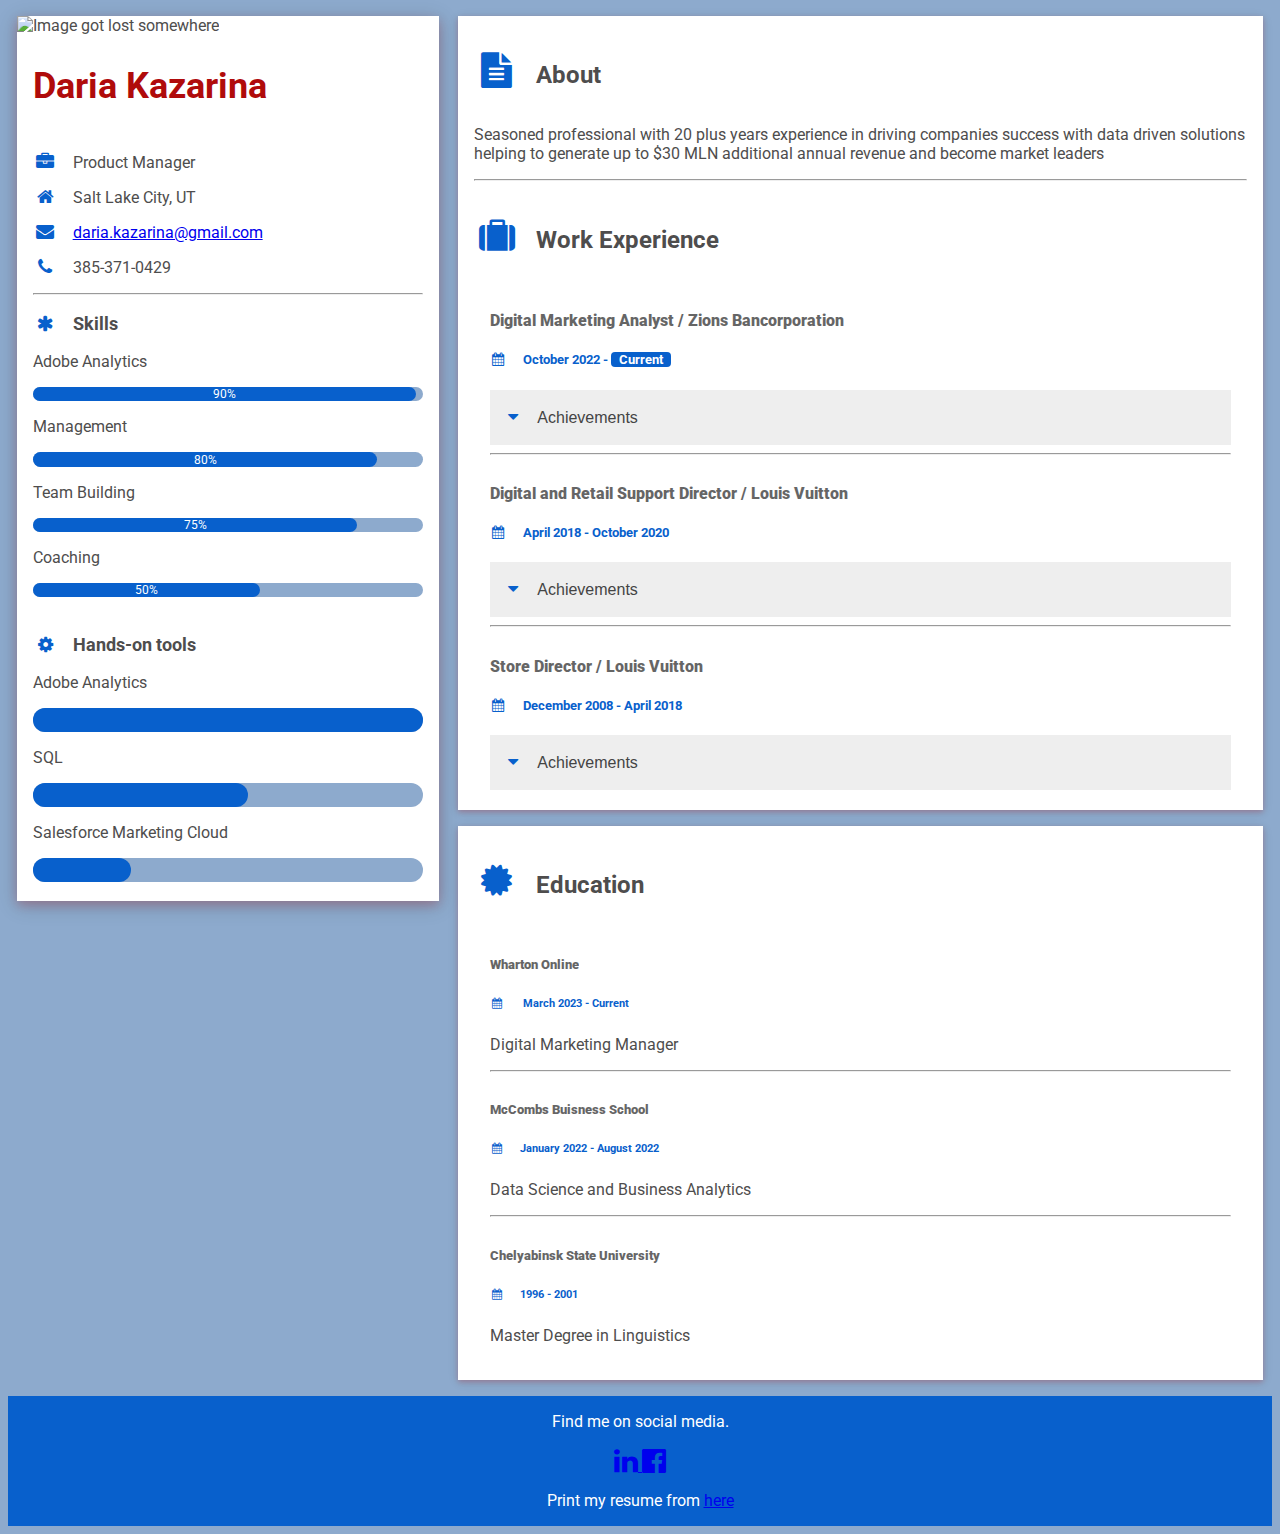
==== commit 86850943: "Add files via upload" ====
--- a/index.html
+++ b/index.html
@@ -44,7 +44,7 @@
           <div class="dk-display-container">
             <img
               src="IMG_7464.jpg"
-              style="width: 100%"
+              class="image-style"
               alt="Image got lost somewhere"
             />
             <div class="dk-display-bottomleft dk-container">
--- a/style.css
+++ b/style.css
@@ -1,9 +1,9 @@
 
 .header {
-    font-family: 'Tilt Warp','Roboto', sans-serif;
+    font-family: 'Roboto', sans-serif;
     color: rgb(176, 11, 11);
-    font-size: 40px;
-    font-style: normal;
+    font-size: 36px;
+    font-style: bold;
 }
 
 .dk-display-container {
@@ -25,7 +25,7 @@
     }
 
 .dk-display-bottomleft {
-        position: absolute;
+        position: relative;
         left: 0;
         bottom: 0
     }
@@ -170,4 +170,19 @@
   }
   .dk-medium {
     font-size: 16px !important
+}
+
+@media screen and (max-width: 480px) {
+    .dk-third, .dk-twothird {
+      width: 100%;
+    }
+    .dk-page-style {flex-direction: column;}
+    .header {font-size: 2rem;}
+  }
+
+.image-style {
+    max-height: 300px;
+    object-fit: cover;
+    object-position: top;
+    width: 100%;
 }